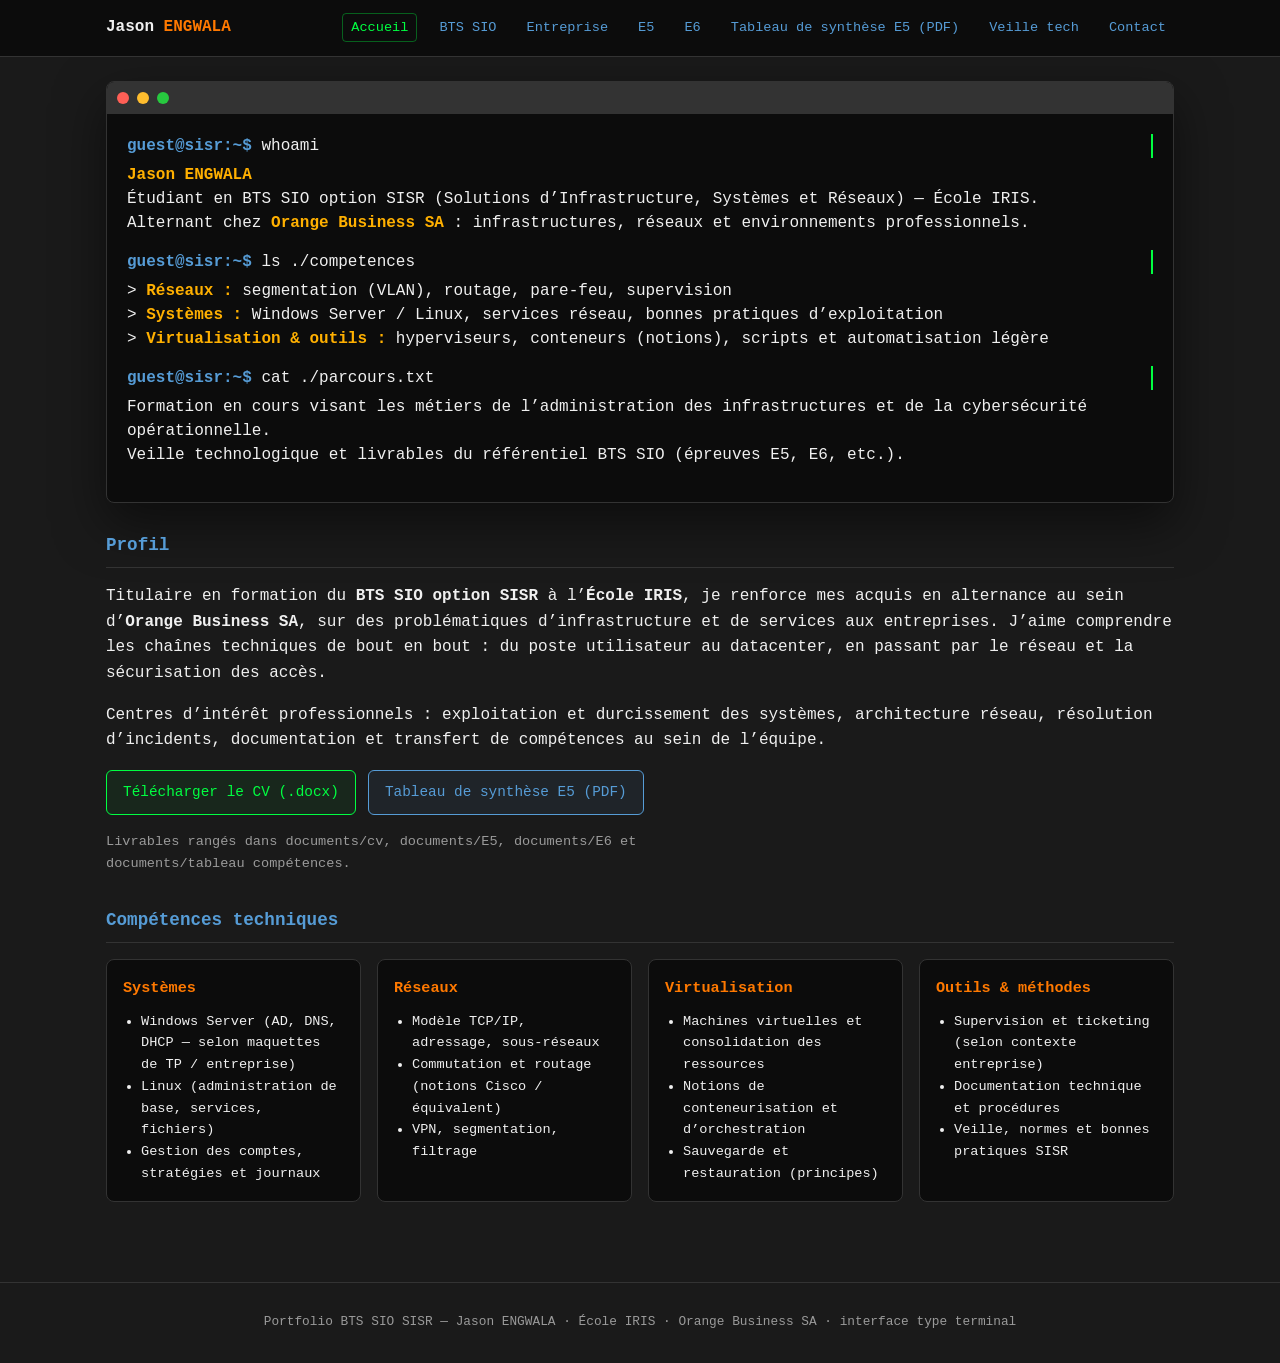
==== index.html @ 98cab0f6 "first commit" ====
<!DOCTYPE html>
<html lang="fr">
<head>
    <meta charset="UTF-8">
    <meta name="viewport" content="width=device-width, initial-scale=1.0">
    <meta name="description" content="Portfolio de Jason ENGWALA — BTS SIO option SISR, alternance Orange Business SA.">
    <title>Accueil | Jason ENGWALA — BTS SIO SISR</title>
    <link rel="stylesheet" href="css/styles.css">
</head>
<body>
    <header class="site-header">
        <div class="site-header__inner">
            <a class="brand" href="index.html">Jason <span>ENGWALA</span></a>
            <button type="button" class="nav-toggle" aria-label="Ouvrir le menu" aria-expanded="false">
                <span></span><span></span><span></span>
            </button>
            <nav class="nav-primary" aria-label="Navigation principale">
                <ul>
                    <li><a href="index.html" aria-current="page">Accueil</a></li>
                    <li><a href="bts-sio.html">BTS SIO</a></li>
                    <li><a href="entreprise.html">Entreprise</a></li>
                    <li><a href="e5.html">E5</a></li>
                    <li><a href="e6.html">E6</a></li>
                    <li><a href="documents/tableau%20comp%C3%A9tences/BTS_SIO_Annexe_VI.5_Epreuve%20E5%20-%20Tableau%20de%20synthe_se_2026%20%281%29.pdf" target="_blank" rel="noopener">Tableau de synthèse E5 (PDF)</a></li>
                    <li><a href="veille.html">Veille tech</a></li>
                    <li><a href="contact.html">Contact</a></li>
                </ul>
            </nav>
        </div>
    </header>

    <main>
        <div class="terminal-window">
            <div class="terminal-header">
                <div class="dot red"></div>
                <div class="dot yellow"></div>
                <div class="dot green"></div>
            </div>
            <div class="terminal-body">
                <div class="line l1"><span class="prompt">guest@sisr:~$</span> whoami</div>
                <div class="response r1">
                    <span class="highlight">Jason ENGWALA</span><br>
                    Étudiant en BTS SIO option SISR (Solutions d’Infrastructure, Systèmes et Réseaux) — École IRIS.<br>
                    Alternant chez <span class="highlight">Orange Business SA</span> : infrastructures, réseaux et environnements professionnels.
                </div>

                <div class="line l2"><span class="prompt">guest@sisr:~$</span> ls ./competences</div>
                <div class="response r2">
                    &gt; <span class="highlight">Réseaux :</span> segmentation (VLAN), routage, pare-feu, supervision<br>
                    &gt; <span class="highlight">Systèmes :</span> Windows Server / Linux, services réseau, bonnes pratiques d’exploitation<br>
                    &gt; <span class="highlight">Virtualisation &amp; outils :</span> hyperviseurs, conteneurs (notions), scripts et automatisation légère
                </div>

                <div class="line l3"><span class="prompt">guest@sisr:~$</span> cat ./parcours.txt</div>
                <div class="response r3">
                    Formation en cours visant les métiers de l’administration des infrastructures et de la cybersécurité opérationnelle.<br>
                    Veille technologique et livrables du référentiel BTS SIO (épreuves E5, E6, etc.).
                </div>
            </div>
        </div>

        <section class="section-block" id="profil">
            <h2>Profil</h2>
            <p>
                Titulaire en formation du <strong>BTS SIO option SISR</strong> à l’<strong>École IRIS</strong>, je renforce mes acquis en alternance au sein d’<strong>Orange Business SA</strong>,
                sur des problématiques d’infrastructure et de services aux entreprises. J’aime comprendre les chaînes techniques de bout en bout : du poste utilisateur au datacenter, en passant par le réseau et la sécurisation des accès.
            </p>
            <p>
                Centres d’intérêt professionnels : exploitation et durcissement des systèmes, architecture réseau, résolution d’incidents, documentation et transfert de compétences au sein de l’équipe.
            </p>
            <div class="cta-row">
                <a class="btn" href="documents/cv/portfolio_jason.docx" download target="_blank" rel="noopener">Télécharger le CV (.docx)</a>
                <a class="btn btn--secondary" href="documents/tableau%20comp%C3%A9tences/BTS_SIO_Annexe_VI.5_Epreuve%20E5%20-%20Tableau%20de%20synthe_se_2026%20%281%29.pdf" target="_blank" rel="noopener">Tableau de synthèse E5 (PDF)</a>
            </div>
            <p class="page-intro" style="margin-top:16px;margin-bottom:0;font-size:0.85rem;">
                Livrables rangés dans <code>documents/cv</code>, <code>documents/E5</code>, <code>documents/E6</code> et <code>documents/tableau compétences</code>.
            </p>
        </section>

        <section class="section-block" id="competences">
            <h2>Compétences techniques</h2>
            <div class="cards-grid">
                <article class="card">
                    <h3>Systèmes</h3>
                    <ul>
                        <li>Windows Server (AD, DNS, DHCP — selon maquettes de TP / entreprise)</li>
                        <li>Linux (administration de base, services, fichiers)</li>
                        <li>Gestion des comptes, stratégies et journaux</li>
                    </ul>
                </article>
                <article class="card">
                    <h3>Réseaux</h3>
                    <ul>
                        <li>Modèle TCP/IP, adressage, sous-réseaux</li>
                        <li>Commutation et routage (notions Cisco / équivalent)</li>
                        <li>VPN, segmentation, filtrage</li>
                    </ul>
                </article>
                <article class="card">
                    <h3>Virtualisation</h3>
                    <ul>
                        <li>Machines virtuelles et consolidation des ressources</li>
                        <li>Notions de conteneurisation et d’orchestration</li>
                        <li>Sauvegarde et restauration (principes)</li>
                    </ul>
                </article>
                <article class="card">
                    <h3>Outils &amp; méthodes</h3>
                    <ul>
                        <li>Supervision et ticketing (selon contexte entreprise)</li>
                        <li>Documentation technique et procédures</li>
                        <li>Veille, normes et bonnes pratiques SISR</li>
                    </ul>
                </article>
            </div>
        </section>
    </main>

    <footer class="site-footer">
        <p>Portfolio BTS SIO SISR — Jason ENGWALA · École IRIS · Orange Business SA · interface type terminal</p>
    </footer>
    <script src="js/main.js"></script>
</body>
</html>
---- css/styles.css ----
:root {
    --bg-color: #1a1a1a;
    --term-bg: #0c0c0c;
    --text-green: #00ff41;
    --text-white: #f0f0f0;
    --prompt-color: #569cd6;
    --cursor-color: #00ff41;
    --muted: #9a9a9a;
    --border: #333;
    --orange-accent: #ff7900;
    --header-h: 56px;
}

*,
*::before,
*::after {
    box-sizing: border-box;
}

html {
    scroll-behavior: smooth;
}

body {
    background-color: var(--bg-color);
    margin: 0;
    min-height: 100vh;
    font-family: "Consolas", "Monaco", "Courier New", monospace;
    color: var(--text-white);
    line-height: 1.6;
    display: flex;
    flex-direction: column;
}

a {
    color: var(--prompt-color);
    text-decoration: none;
}

a:hover {
    color: var(--text-green);
    text-decoration: underline;
}

.site-header {
    position: sticky;
    top: 0;
    z-index: 100;
    background: rgba(12, 12, 12, 0.95);
    border-bottom: 1px solid var(--border);
    backdrop-filter: blur(8px);
}

.site-header__inner {
    max-width: 1100px;
    margin: 0 auto;
    padding: 0 16px;
    min-height: var(--header-h);
    display: flex;
    align-items: center;
    justify-content: space-between;
    gap: 16px;
}

.brand {
    font-weight: bold;
    color: var(--text-white);
    white-space: nowrap;
}

.brand span {
    color: var(--orange-accent);
}

.nav-toggle {
    display: none;
    flex-direction: column;
    gap: 5px;
    background: transparent;
    border: 1px solid var(--border);
    border-radius: 6px;
    padding: 8px 10px;
    cursor: pointer;
}

.nav-toggle span {
    display: block;
    width: 22px;
    height: 2px;
    background: var(--text-green);
}

.nav-primary ul {
    list-style: none;
    margin: 0;
    padding: 0;
    display: flex;
    flex-wrap: wrap;
    gap: 6px 14px;
    align-items: center;
}

.nav-primary a {
    font-size: 0.85rem;
    padding: 6px 8px;
    border-radius: 4px;
}

.nav-primary a:hover {
    background: rgba(0, 255, 65, 0.08);
    text-decoration: none;
}

.nav-primary a[aria-current="page"] {
    color: var(--text-green);
    border: 1px solid rgba(0, 255, 65, 0.35);
}

main {
    flex: 1;
    width: 100%;
    max-width: 1100px;
    margin: 0 auto;
    padding: 24px 16px 48px;
}

.site-footer {
    border-top: 1px solid var(--border);
    padding: 16px;
    text-align: center;
    font-size: 0.8rem;
    color: var(--muted);
}

.terminal-window {
    width: 100%;
    background-color: var(--term-bg);
    border-radius: 8px;
    box-shadow: 0 20px 50px rgba(0, 0, 0, 0.5);
    overflow: hidden;
    border: 1px solid var(--border);
    margin-bottom: 28px;
}

.terminal-header {
    background-color: #333;
    padding: 10px;
    display: flex;
    gap: 8px;
}

.dot {
    width: 12px;
    height: 12px;
    border-radius: 50%;
}

.dot.red {
    background: #ff5f56;
}

.dot.yellow {
    background: #ffbd2e;
}

.dot.green {
    background: #27c93f;
}

.terminal-body {
    padding: 20px;
    color: var(--text-white);
    line-height: 1.5;
}

.line {
    display: block;
    white-space: nowrap;
    overflow: hidden;
    width: 0;
    margin-bottom: 5px;
}

.command {
    color: var(--text-green);
}

.line.l1,
.line.l2,
.line.l3 {
    border-right: 2px solid var(--cursor-color);
}

.response {
    color: var(--text-white);
    white-space: normal;
    opacity: 0;
    margin-bottom: 15px;
}

@keyframes typing {
    from {
        width: 0;
    }
    to {
        width: 100%;
    }
}

@keyframes fadeIn {
    to {
        opacity: 1;
    }
}

@keyframes blink {
    50% {
        border-color: transparent;
    }
}

.l1 {
    animation:
        typing 1s steps(22, end) forwards,
        blink 0.5s step-end infinite;
    animation-delay: 0s, 0s;
}

.r1 {
    animation: fadeIn 0.3s forwards;
    animation-delay: 1.1s;
}

.l2 {
    animation:
        typing 1.2s steps(28, end) forwards,
        blink 0.5s step-end infinite;
    animation-delay: 1.5s, 1.5s;
}

.r2 {
    animation: fadeIn 0.3s forwards;
    animation-delay: 2.8s;
}

.l3 {
    animation:
        typing 1s steps(22, end) forwards,
        blink 0.5s step-end infinite;
    animation-delay: 3.2s, 3.2s;
}

.r3 {
    animation: fadeIn 0.3s forwards;
    animation-delay: 4.4s;
}

.prompt {
    color: var(--prompt-color);
    font-weight: bold;
}

.highlight {
    color: #ffb000;
    font-weight: bold;
}

.page-title {
    font-size: 1.5rem;
    margin: 0 0 8px;
    color: var(--text-green);
}

.page-intro {
    color: var(--muted);
    margin: 0 0 24px;
    max-width: 72ch;
}

.section-block {
    margin-bottom: 32px;
}

.section-block h2 {
    font-size: 1.1rem;
    color: var(--prompt-color);
    border-bottom: 1px solid var(--border);
    padding-bottom: 8px;
    margin-bottom: 16px;
}

.cta-row {
    display: flex;
    flex-wrap: wrap;
    gap: 12px;
    margin-top: 16px;
}

.btn {
    display: inline-flex;
    align-items: center;
    gap: 8px;
    padding: 10px 16px;
    border-radius: 6px;
    border: 1px solid var(--text-green);
    color: var(--text-green);
    font-family: inherit;
    font-size: 0.9rem;
    cursor: pointer;
    background: rgba(0, 255, 65, 0.06);
    transition: background 0.2s, color 0.2s;
}

.btn:hover {
    background: rgba(0, 255, 65, 0.15);
    color: var(--text-white);
    text-decoration: none;
}

.btn--secondary {
    border-color: var(--prompt-color);
    color: var(--prompt-color);
    background: rgba(86, 156, 214, 0.08);
}

.btn--secondary:hover {
    background: rgba(86, 156, 214, 0.18);
}

.cards-grid {
    display: grid;
    grid-template-columns: repeat(auto-fill, minmax(240px, 1fr));
    gap: 16px;
}

.card {
    background: var(--term-bg);
    border: 1px solid var(--border);
    border-radius: 8px;
    padding: 16px;
}

.card h3 {
    margin: 0 0 10px;
    font-size: 0.95rem;
    color: var(--orange-accent);
}

.card ul {
    margin: 0;
    padding-left: 18px;
    font-size: 0.85rem;
    color: var(--text-white);
}

.pdf-list {
    list-style: none;
    padding: 0;
    margin: 0;
}

.pdf-list li {
    margin-bottom: 12px;
    padding: 14px 16px;
    background: var(--term-bg);
    border: 1px solid var(--border);
    border-radius: 8px;
}

.pdf-list a {
    font-weight: bold;
}

.note-placeholder {
    padding: 16px;
    border-left: 3px solid var(--orange-accent);
    background: rgba(255, 121, 0, 0.08);
    font-size: 0.9rem;
    color: var(--muted);
    margin-bottom: 20px;
}

.veille-grid {
    display: grid;
    gap: 20px;
}

.veille-card {
    background: var(--term-bg);
    border: 1px solid var(--border);
    border-radius: 8px;
    padding: 18px;
}

.veille-card h3 {
    margin-top: 0;
    color: var(--text-green);
    font-size: 1rem;
}

.contact-form label {
    display: block;
    margin-bottom: 6px;
    font-size: 0.85rem;
    color: var(--muted);
}

.contact-form input,
.contact-form textarea {
    width: 100%;
    max-width: 480px;
    padding: 10px 12px;
    margin-bottom: 16px;
    background: var(--term-bg);
    border: 1px solid var(--border);
    border-radius: 6px;
    color: var(--text-white);
    font-family: inherit;
    font-size: 0.9rem;
}

.contact-form textarea {
    min-height: 120px;
    resize: vertical;
}

.contact-form button[type="submit"] {
    margin-top: 4px;
}

.contact-alt {
    margin-top: 28px;
    padding-top: 24px;
    border-top: 1px solid var(--border);
}

.contact-alt p {
    margin: 0.4rem 0;
    font-size: 0.9rem;
}

@media (max-width: 860px) {
    .nav-toggle {
        display: flex;
    }

    .nav-primary {
        position: absolute;
        left: 0;
        right: 0;
        top: var(--header-h);
        background: var(--term-bg);
        border-bottom: 1px solid var(--border);
        max-height: 0;
        overflow: hidden;
        transition: max-height 0.35s ease;
    }

    .nav-primary.is-open {
        max-height: 420px;
        overflow-y: auto;
    }

    .nav-primary ul {
        flex-direction: column;
        align-items: stretch;
        padding: 12px 16px 20px;
    }

    .nav-primary a {
        display: block;
        padding: 10px 12px;
    }
}

/* --- Page veille (contenu long) --- */

.veille-main {
    max-width: 860px;
}

.veille-hero {
    margin-bottom: 32px;
    padding-bottom: 28px;
    border-bottom: 1px solid var(--border);
}

.veille-hero__label {
    margin: 0 0 8px;
    font-size: 0.8rem;
    color: var(--muted);
    text-transform: uppercase;
    letter-spacing: 0.06em;
}

.veille-hero__title {
    margin: 0 0 12px;
    font-size: clamp(1.35rem, 4vw, 1.85rem);
    color: var(--text-green);
    line-height: 1.25;
}

.veille-hero__subtitle {
    margin: 0 0 16px;
    font-size: 1rem;
    color: var(--prompt-color);
    font-style: italic;
}

.veille-hero__meta {
    margin: 0 0 20px;
    font-size: 0.85rem;
    color: var(--muted);
}

.veille-hero__cta {
    margin-top: 0;
}

.veille-toc {
    background: var(--term-bg);
    border: 1px solid var(--border);
    border-radius: 8px;
    padding: 18px 20px 22px;
    margin-bottom: 36px;
}

.veille-toc__title {
    margin: 0 0 12px;
    font-size: 0.95rem;
    color: var(--orange-accent);
}

.veille-toc__list {
    margin: 0;
    padding-left: 1.25rem;
    font-size: 0.88rem;
    line-height: 1.85;
}

.veille-toc__list a {
    color: var(--text-white);
}

.veille-toc__list a:hover {
    color: var(--text-green);
}

.veille-section {
    margin-bottom: 40px;
    scroll-margin-top: calc(var(--header-h) + 12px);
}

.veille-section h2 {
    margin: 0 0 16px;
    font-size: 1.15rem;
    color: var(--text-green);
    padding-bottom: 8px;
    border-bottom: 1px solid rgba(0, 112, 192, 0.35);
}

.veille-section h3 {
    margin: 28px 0 12px;
    font-size: 1rem;
    color: var(--prompt-color);
}

.veille-section p {
    margin: 0 0 14px;
    font-size: 0.92rem;
    line-height: 1.65;
    color: var(--text-white);
}

.veille-list {
    margin: 0 0 16px;
    padding-left: 1.25rem;
    font-size: 0.9rem;
    line-height: 1.65;
}

.veille-list li {
    margin-bottom: 8px;
}

.veille-callout {
    margin: 20px 0;
    padding: 16px 18px;
    border-left: 4px solid var(--prompt-color);
    background: rgba(86, 156, 214, 0.08);
    font-size: 0.9rem;
    line-height: 1.6;
    color: var(--text-white);
}

.stats-grid {
    display: grid;
    grid-template-columns: repeat(auto-fill, minmax(200px, 1fr));
    gap: 12px;
    margin: 20px 0 24px;
}

.stats-grid__item {
    background: var(--term-bg);
    border: 1px solid var(--border);
    border-radius: 8px;
    padding: 14px 16px;
    display: flex;
    flex-direction: column;
    gap: 8px;
}

.stats-grid__value {
    font-size: 1.35rem;
    font-weight: bold;
    color: var(--text-green);
}

.stats-grid__label {
    font-size: 0.78rem;
    color: var(--muted);
    line-height: 1.45;
}

.veille-sources-intro {
    margin-bottom: 14px !important;
}

.source-list {
    margin: 0;
    padding-left: 1.25rem;
    font-size: 0.88rem;
    line-height: 1.75;
    color: var(--muted);
}

.source-list li {
    margin-bottom: 6px;
}

.veille-footer-cta {
    margin-top: 12px;
    padding-top: 28px;
    border-top: 1px solid var(--border);
}
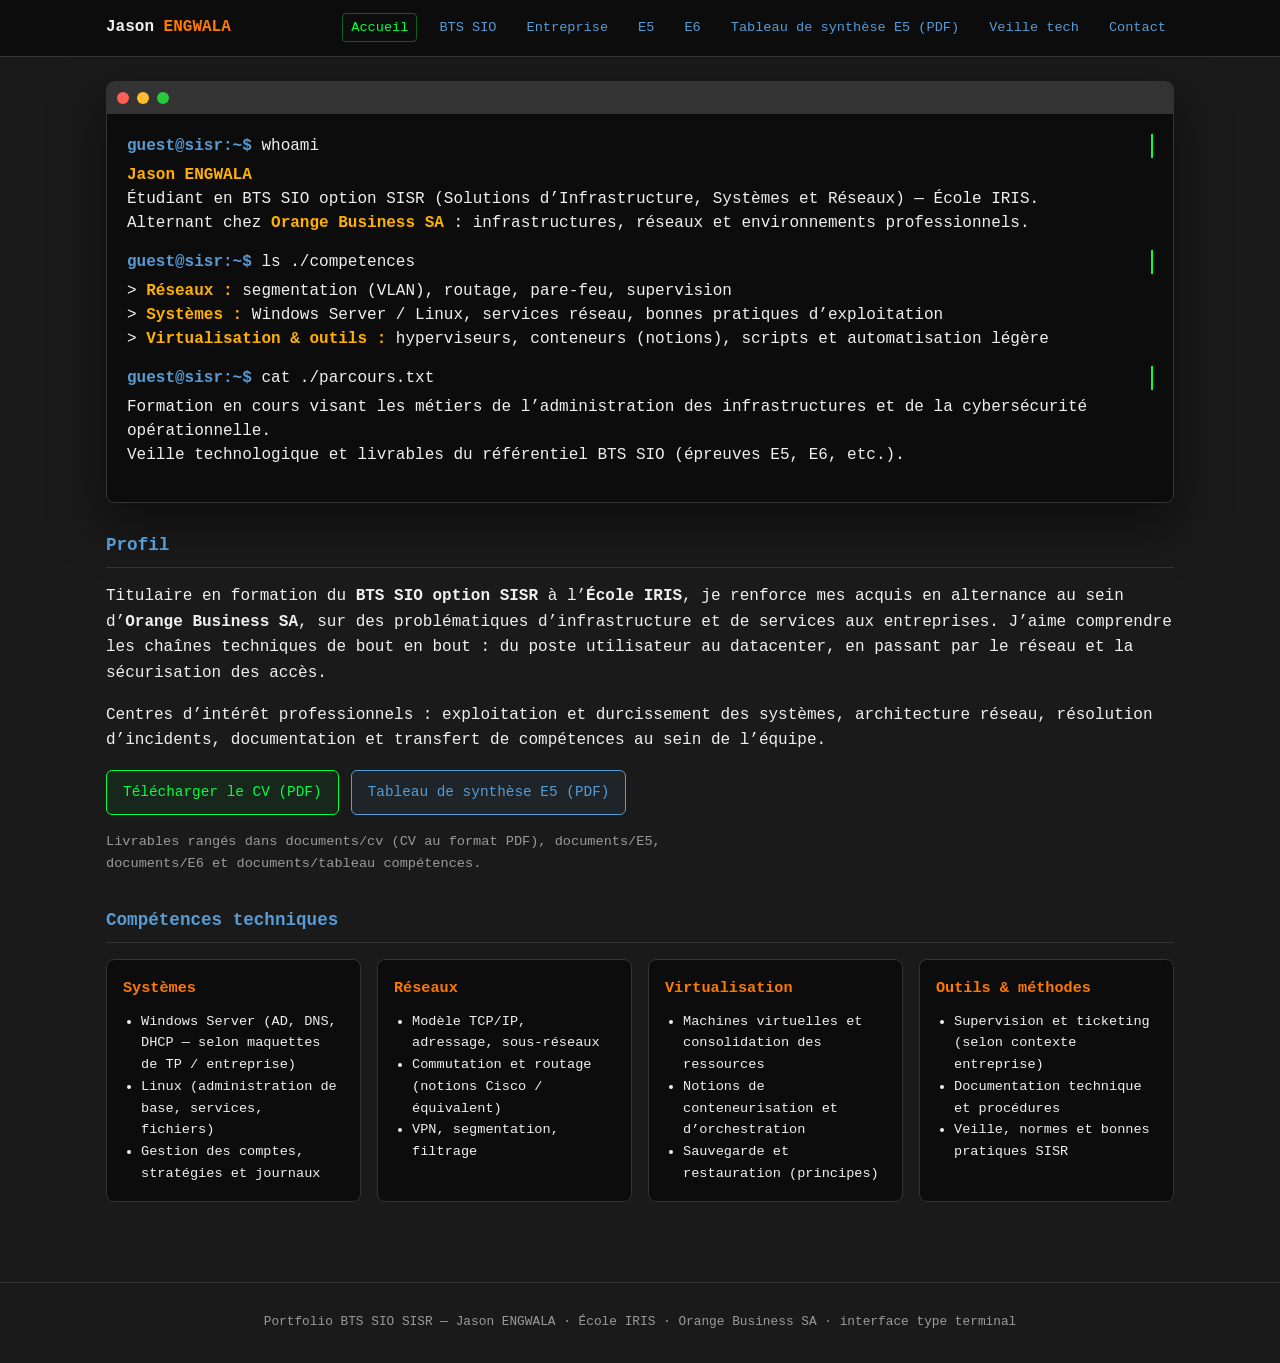
==== commit fd7dce6a: "fix cv" ====
--- a/index.html
+++ b/index.html
@@ -69,11 +69,11 @@
                 Centres d’intérêt professionnels : exploitation et durcissement des systèmes, architecture réseau, résolution d’incidents, documentation et transfert de compétences au sein de l’équipe.
             </p>
             <div class="cta-row">
-                <a class="btn" href="documents/cv/portfolio_jason.docx" download target="_blank" rel="noopener">Télécharger le CV (.docx)</a>
+                <a class="btn" href="documents/cv/CV%20JASON%20ENGWALA.pdf" download target="_blank" rel="noopener">Télécharger le CV (PDF)</a>
                 <a class="btn btn--secondary" href="documents/tableau%20comp%C3%A9tences/BTS_SIO_Annexe_VI.5_Epreuve%20E5%20-%20Tableau%20de%20synthe_se_2026%20%281%29.pdf" target="_blank" rel="noopener">Tableau de synthèse E5 (PDF)</a>
             </div>
             <p class="page-intro" style="margin-top:16px;margin-bottom:0;font-size:0.85rem;">
-                Livrables rangés dans <code>documents/cv</code>, <code>documents/E5</code>, <code>documents/E6</code> et <code>documents/tableau compétences</code>.
+                Livrables rangés dans <code>documents/cv</code> (CV au format PDF), <code>documents/E5</code>, <code>documents/E6</code> et <code>documents/tableau compétences</code>.
             </p>
         </section>
 
